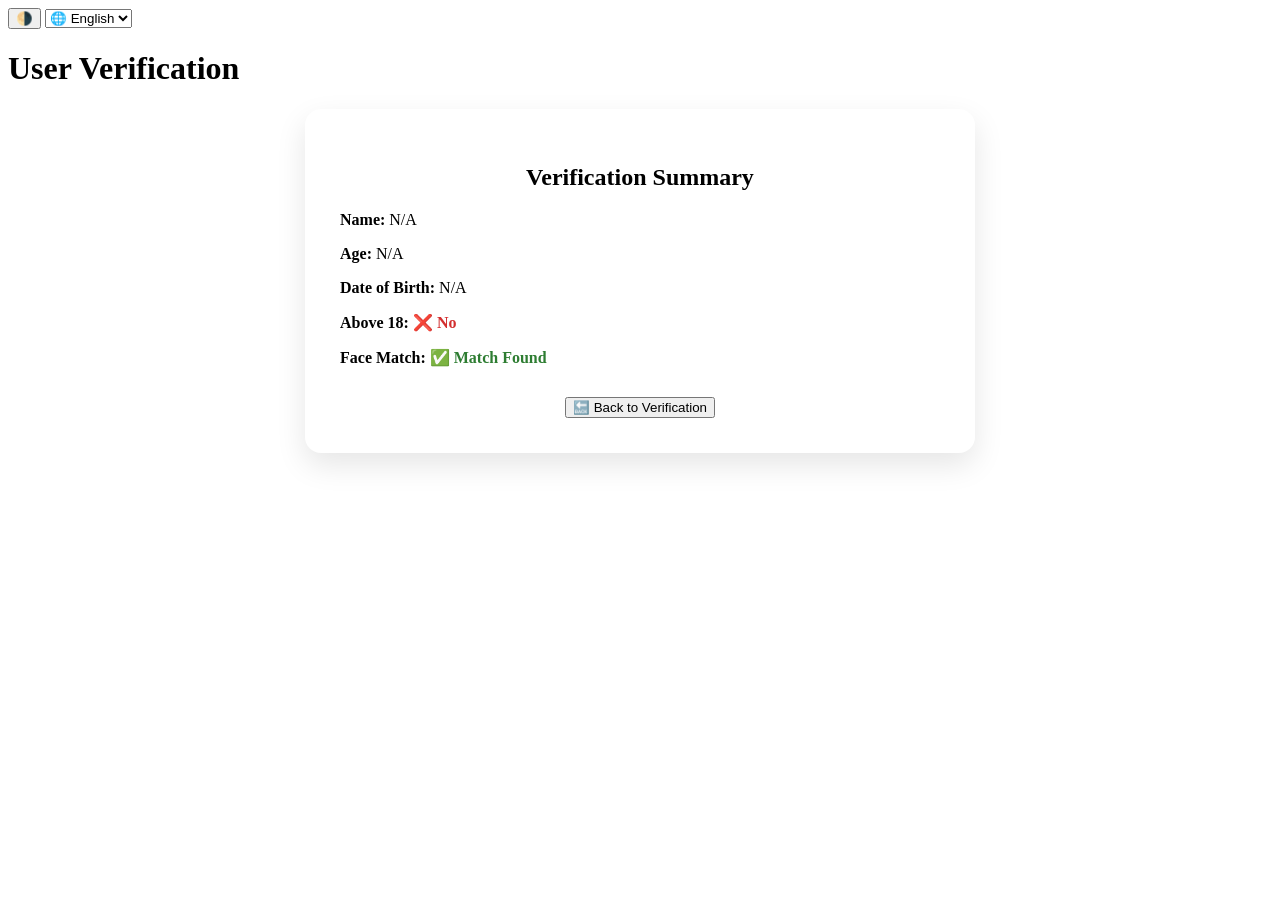
==== result.html @ b59e070e "Add files via upload" ====
<!DOCTYPE html>
<html lang="en">
<head>
  <meta charset="UTF-8" />
  <meta name="viewport" content="width=device-width, initial-scale=1.0"/>
  <title data-i18n="title">User Verification</title>
  <link rel="stylesheet" href="styles.css" />
  <script src="translations.js"></script>
</head>
<body>
  <header>
    <div class="header-content">
      <button id="theme-toggle" title="Toggle Theme">🌗</button>
      <select id="lang-select" title="Select Language">
        <option value="eng">🌐 English</option>
        <option value="hin">हिन्दी</option>
        <option value="tam">தமிழ்</option>
        <option value="tel">తెలుగు</option>
        <option value="kan">ಕನ್ನಡ</option>
        <option value="mal">മലയാളം</option>
      </select>
      <h1 data-i18n="title">User Verification</h1>
    </div>
  </header>
  <main>
    <div class="form" style="padding: 35px; background: white; border-radius: 16px; box-shadow: 0 12px 30px rgba(0,0,0,0.1); max-width: 600px; margin: auto;">
      <h2 data-i18n="summary_title" style="text-align:center; margin-bottom: 20px;">Verification Summary</h2>

      <p><strong data-i18n="label_name">Name:</strong> <span id="summary-name">---</span></p>
      <p><strong data-i18n="label_age">Age:</strong> <span id="summary-age">---</span></p>
      <p><strong data-i18n="label_dob">Date of Birth:</strong> <span id="summary-dob">---</span></p>
      <p><strong data-i18n="label_adult">Above 18:</strong> <span id="summary-adult" style="font-weight:bold;"></span></p>
      <p><strong data-i18n="label_match">Face Match:</strong> <span id="summary-match" style="font-weight:bold;"></span></p>

      <div style="margin-top: 30px; text-align: center;">
        <button onclick="window.location.href='index.html'" data-i18n="back_btn">🔙 Back to Verification</button>
      </div>
    </div>
  </main>
  <div id="toast" class="toast"></div>
  <script>
    const langSelect = document.getElementById('lang-select');
    const themeToggle = document.getElementById('theme-toggle');

    const defaultLang = localStorage.getItem('lang') || 'eng';
    langSelect.value = defaultLang;

    function translatePage(lang) {
      document.querySelectorAll('[data-i18n]').forEach(el => {
        const key = el.getAttribute('data-i18n');
        if (translations[lang] && translations[lang][key]) {
          el.textContent = translations[lang][key];
        }
      });
    }

    translatePage(defaultLang);

    langSelect.addEventListener('change', () => {
      const selectedLang = langSelect.value;
      localStorage.setItem('lang', selectedLang);
      translatePage(selectedLang);
    });

    if (localStorage.getItem('theme') === 'dark') {
      document.body.classList.add('dark');
    }

    themeToggle.onclick = () => {
      document.body.classList.toggle('dark');
      localStorage.setItem('theme', document.body.classList.contains('dark') ? 'dark' : 'light');
    };

    const params = new URLSearchParams(window.location.search);
    const name = params.get('name');
    const age = parseInt(params.get('age'));
    const dob = params.get('dob');

    const isAdult = age >= 18;
    const faceMatch = true; // simulate match

    document.getElementById('summary-name').textContent = name || 'N/A';
    document.getElementById('summary-age').textContent = age || 'N/A';
    document.getElementById('summary-dob').textContent = dob || 'N/A';
    document.getElementById('summary-adult').textContent = isAdult ? '✅ Yes' : '❌ No';
    document.getElementById('summary-match').textContent = faceMatch ? '✅ Match Found' : '❌ No Match';
    document.getElementById('summary-adult').style.color = isAdult ? '#2e7d32' : '#d32f2f';
    document.getElementById('summary-match').style.color = faceMatch ? '#2e7d32' : '#d32f2f';
  </script>
</body>
</html>
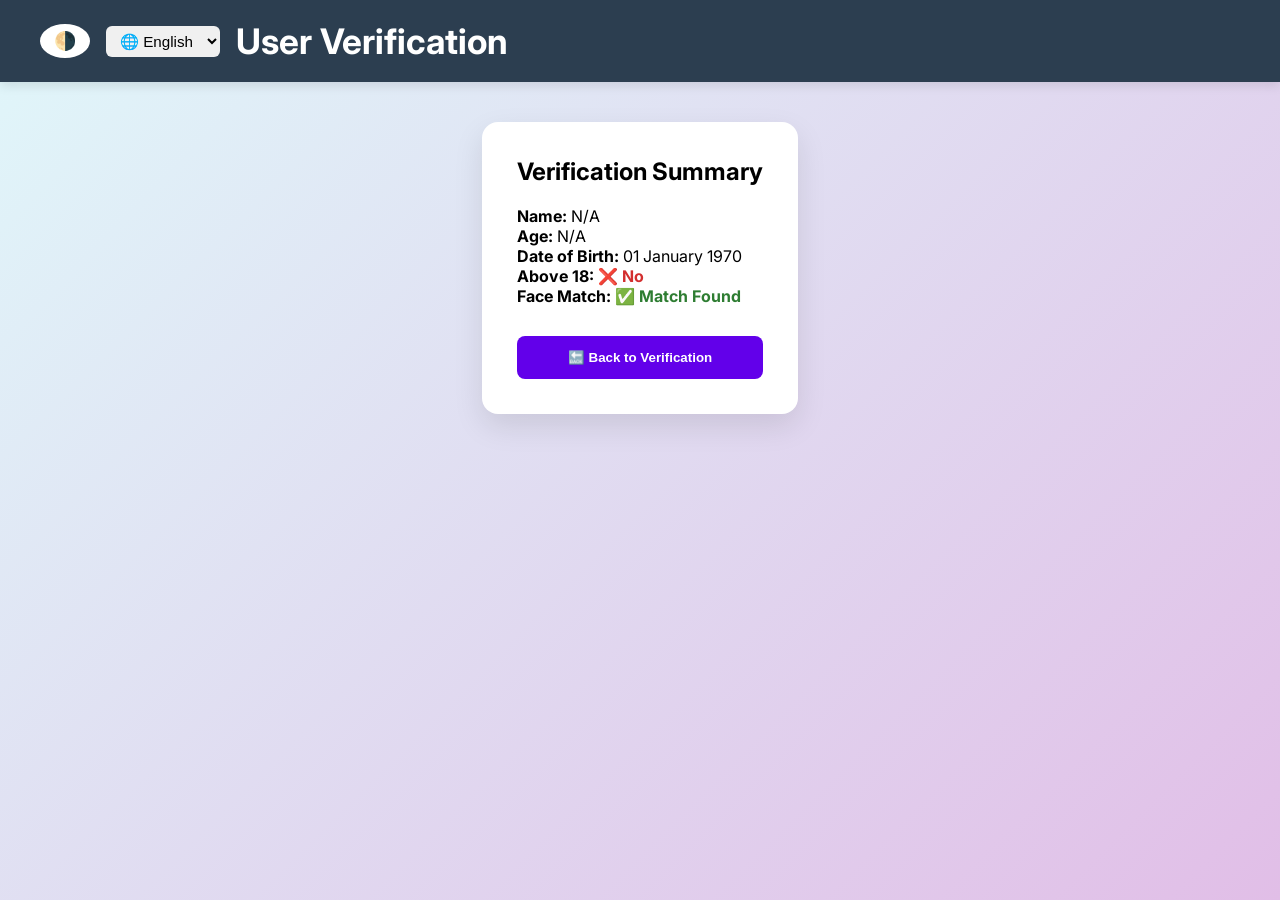
==== commit 3e0e615b: "result.html" ====
--- a/result.html
+++ b/result.html
@@ -81,7 +81,15 @@
 
     document.getElementById('summary-name').textContent = name || 'N/A';
     document.getElementById('summary-age').textContent = age || 'N/A';
-    document.getElementById('summary-dob').textContent = dob || 'N/A';
+    function formatDate(inputDate) {
+      const date = new Date(inputDate);
+      if (isNaN(date)) return 'N/A';
+      
+      const options = { day: '2-digit', month: 'long', year: 'numeric' };
+      return date.toLocaleDateString('en-IN', options);  
+    }
+    
+    document.getElementById('summary-dob').textContent = formatDate(dob);
     document.getElementById('summary-adult').textContent = isAdult ? '✅ Yes' : '❌ No';
     document.getElementById('summary-match').textContent = faceMatch ? '✅ Match Found' : '❌ No Match';
     document.getElementById('summary-adult').style.color = isAdult ? '#2e7d32' : '#d32f2f';
--- a/styles.css
+++ b/styles.css
@@ -0,0 +1,303 @@
+@import url('https://fonts.googleapis.com/css2?family=Inter:wght@400;600&display=swap');
+
+* {
+  box-sizing: border-box;
+  margin: 0;
+  padding: 0;
+}
+
+body {
+  font-family: 'Inter', sans-serif;
+  background: linear-gradient(135deg, #e0f7fa, #e1bee7);
+  min-height: 100vh;
+  display: flex;
+  flex-direction: column;
+  align-items: center;
+  animation: fadeInBody 1s ease-in;
+}
+
+header {
+  background-color: #2c3e50;
+  color: white;
+  width: 100%;
+  padding: 20px 40px;
+  box-shadow: 0 4px 10px rgba(0, 0, 0, 0.1);
+}
+
+.header-content {
+  display: flex;
+  align-items: center;
+  gap: 16px;
+}
+
+/* Compact toggle button */
+#theme-toggle {
+  background-color: #ffffff;
+  color: #fff;
+  font-size: 18px;
+  border: none;
+  padding: 6px 10px;
+  width: 50px;
+  border-radius: 50%;
+  cursor: pointer;
+  transition: background-color 0.3s ease;
+}
+
+#theme-toggle:hover {
+  background-color: #666;
+}
+
+header h1 {
+  font-size: 2.2rem;
+  animation: slideInRight 1s ease;
+}
+
+main {
+  width: 100%;
+  max-width: 700px;
+  padding: 40px 20px;
+  display: flex;
+  justify-content: center;
+}
+
+form {
+  background: white;
+  padding: 35px;
+  border-radius: 16px;
+  box-shadow: 0 12px 30px rgba(0, 0, 0, 0.1);
+  display: flex;
+  flex-direction: column;
+  gap: 20px;
+  align-items: center;
+  width: 100%;
+  animation: popIn 0.8s ease;
+}
+
+label {
+  font-weight: 600;
+  text-align: center;
+  width: 100%;
+  color: #37474f;
+}
+
+input[type="text"],
+input[type="number"],
+input[type="date"],
+input[type="file"] {
+  padding: 14px;
+  border: 2px solid #ccc;
+  border-radius: 8px;
+  font-size: 1rem;
+  width: 100%;
+  transition: border-color 0.3s ease, box-shadow 0.3s ease;
+}
+
+input:focus {
+  border-color: #6200ea;
+  outline: none;
+  box-shadow: 0 0 8px rgba(98, 0, 234, 0.3);
+}
+
+button {
+  padding: 14px;
+  background-color: #6200ea;
+  color: white;
+  font-weight: 600;
+  border: none;
+  border-radius: 8px;
+  cursor: pointer;
+  transition: transform 0.2s ease, background-color 0.3s ease;
+  width: 100%;
+}
+
+button:hover {
+  background-color: #3700b3;
+  transform: translateY(-2px) scale(1.03);
+}
+
+#camera-guide {
+  font-size: 0.95rem;
+  color: #0077cc;
+  text-align: center;
+  width: 100%;
+}
+
+video, img {
+  width: 100%;
+  max-width: 320px;
+  border-radius: 10px;
+  border: 2px solid #ddd;
+  margin: 10px auto;
+  display: block;
+}
+
+canvas {
+  display: none;
+}
+
+#result {
+  margin-top: 20px;
+  font-size: 1.1rem;
+  font-weight: 600;
+  text-align: center;
+}
+
+#result.green { color: #2e7d32; }
+#result.red { color: #d32f2f; }
+
+
+#drop-zone {
+  border: 2px dashed #aaa;
+  border-radius: 8px;
+  padding: 20px;
+  text-align: center;
+  cursor: pointer;
+  background-color: #f8f9fa;
+  transition: background-color 0.3s ease;
+}
+
+#drop-zone:hover {
+  background-color: #e3f2fd;
+}
+
+#file-preview {
+  margin-top: 10px;
+  font-size: 0.95rem;
+  color: #555;
+}
+
+
+.toast {
+  position: fixed;
+  top: 20px;
+  right: 20px;
+  background-color: #323232;
+  color: white;
+  padding: 16px 24px;
+  border-radius: 8px;
+  box-shadow: 0 6px 12px rgba(0, 0, 0, 0.2);
+  opacity: 0;
+  transform: translateY(-20px);
+  transition: opacity 0.3s ease, transform 0.3s ease;
+  z-index: 1000;
+}
+
+.toast.show {
+  opacity: 1;
+  transform: translateY(0);
+}
+
+.toast.success { background-color: #2e7d32; }
+.toast.error { background-color: #d32f2f; }
+
+
+body.dark {
+  background: #181a1b;
+  color: #e0e0e0;
+}
+
+body.dark header {
+  background-color: #242526;
+  color: #ffffff;
+}
+
+body.dark form {
+  background-color: #1f1f1f;
+  color: #f0f0f0;
+  box-shadow: 0 8px 30px rgba(0, 0, 0, 0.6);
+}
+
+body.dark input,
+body.dark button,
+body.dark #drop-zone {
+  background-color: #2a2d2e;
+  color: #e0e0e0;
+  border: 1px solid #555;
+}
+
+body.dark input::placeholder {
+  color: #999;
+}
+
+body.dark #drop-zone {
+  border-color: #777;
+  background-color: #2e2f31;
+}
+
+body.dark #drop-zone:hover {
+  background-color: #3a3b3c;
+}
+
+body.dark .toast {
+  background-color: #2e7d32; 
+}
+
+body.dark .toast.error {
+  background-color: #d32f2f;
+}
+
+body.dark #camera-guide {
+  color: #82b1ff;
+}
+
+body.dark video,
+body.dark img {
+  border: 2px solid #444;
+}
+
+body.dark button:hover {
+  background-color: #7c4dff;
+}
+
+
+@keyframes fadeInBody {
+  from { opacity: 0; }
+  to { opacity: 1; }
+}
+
+@keyframes slideInRight {
+  from { transform: translateX(-30px); opacity: 0; }
+  to { transform: translateX(0); opacity: 1; }
+}
+
+@keyframes popIn {
+  0% { transform: scale(0.95); opacity: 0; }
+  100% { transform: scale(1); opacity: 1; }
+}
+
+
+@media (max-width: 480px) {
+  header {
+    padding: 20px;
+    flex-direction: column;
+    text-align: center;
+  }
+}
+
+body.dark #theme-toggle {
+  background-color: #f0f0f0;
+  color: #222;
+}
+
+body.dark #theme-toggle:hover {
+  background-color: #e0e0e0;
+}
+
+#theme-toggle {
+  transition: background-color 0.3s ease, color 0.3s ease;
+}
+
+#lang-select {
+  padding: 6px 10px;
+  border-radius: 6px;
+  font-size: 0.95rem;
+  border: none;
+  background-color: #f0f0f0;
+  cursor: pointer;
+}
+
+body.dark #lang-select {
+  background-color: #2a2d2e;
+  color: #e0e0e0;
+  border: 1px solid #555;
+}
